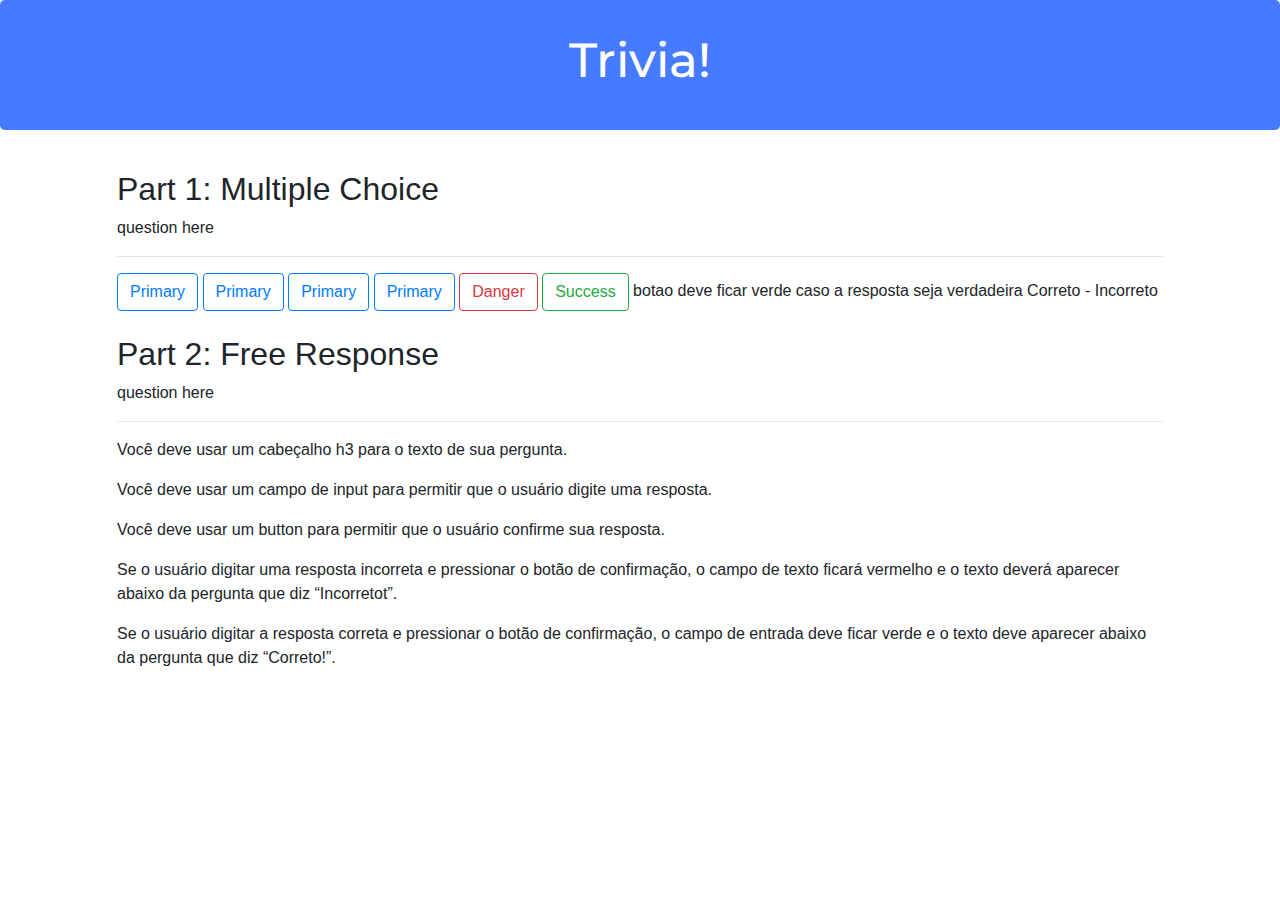
==== pset8/lab/index.html @ ddc889bf "commit" ====
<!DOCTYPE html>

<html lang="en">
    <head>
        <link href="https://fonts.googleapis.com/css2?family=Montserrat:wght@500&display=swap" rel="stylesheet">
        <link rel="stylesheet" href="https://cdn.jsdelivr.net/npm/bootstrap@4.0.0/dist/css/bootstrap.min.css" integrity="sha384-Gn5384xqQ1aoWXA+058RXPxPg6fy4IWvTNh0E263XmFcJlSAwiGgFAW/dAiS6JXm" crossorigin="anonymous">
        <link href="style.css" rel="stylesheet">
        <title>Trivia!</title>

        <script src="./main.js">

            // TODO: Add code to check answers to questions
            

        </script>

    </head>
    <body>
        <div class="class">
            <div class="jumbotron">
                <h1>Trivia!</h1>
            </div>
        </div>
        <div class="container">

            <div class="section">
                <h2>Part 1: Multiple Choice </h2>
                question here
                <hr>              
                <!-- TODO: Add multiple choice question here -->
                <button type="button" class="btn btn-outline-primary">Primary</button>
                <button type="button" class="btn btn-outline-primary">Primary</button>
                <button type="button" class="btn btn-outline-primary">Primary</button>
                <button type="button" class="btn btn-outline-primary">Primary</button>

                <button type="button" class="btn btn-outline-danger">Danger</button>
                <button type="button" class="btn btn-outline-success">Success</button>

                botao deve ficar verde caso a resposta seja verdadeira
                Correto - Incorreto

            </div>

            <div class="section">
                <h2>Part 2: Free Response</h2>
                question here
                <hr>

                <!-- TODO: Add free response question here -->
                <p>
                    Você deve usar um cabeçalho h3 para o texto de sua pergunta.
                </p>
                <p>                    
                    Você deve usar um campo de input para permitir que o usuário digite uma resposta.
                </p>
                <p>                    
                    Você deve usar um button para permitir que o usuário confirme sua resposta.
                </p>
                <p>                    
                    Se o usuário digitar uma resposta incorreta e pressionar o botão de confirmação, o campo de texto ficará vermelho e o texto deverá aparecer abaixo da pergunta que diz “Incorretot”.
                </p>
                <p>
                    Se o usuário digitar a resposta correta e pressionar o botão de confirmação, o campo de entrada deve ficar verde e o texto deve aparecer abaixo da pergunta que diz “Correto!”.
                </p>
            </div>

        </div>
        
    </body>
</html>
---- pset8/lab/style.css ----
body {
    background-color: #fff;
    color: #212529;
    font-size: 1rem;
    font-weight: 400;
    line-height: 1.5;
    margin: 0;
    text-align: left;
}

.container {
    margin-left: auto;
    margin-right: auto;
    padding-left: 15px;
    padding-right: 15px;
}

.jumbotron {
    background-color: #477bff;
    color: #fff;
    margin-bottom: 2rem;
    padding: 2rem 1rem;
    text-align: center;
}

.section {
    padding: 0.5rem 2rem 1rem 2rem;
}

.section:hover {
    background-color: #f5f5f5;
    transition: color 2s ease-in-out, background-color 0.15s ease-in-out;
}

h1 {
    font-family: 'Montserrat', sans-serif;
    font-size: 48px;
}

button, input[type="submit"] {
    background-color: #d9edff;
    border: 1px solid transparent;
    border-radius: 0.25rem;
    font-size: 0.95rem;
    font-weight: 400;
    line-height: 1.5;
    padding: 0.375rem 0.75rem;
    text-align: center;
    transition: color 0.15s ease-in-out, background-color 0.15s ease-in-out, border-color 0.15s ease-in-out, box-shadow 0.15s ease-in-out;
    vertical-align: middle;
}


input[type="text"] {
    line-height: 1.8;
    width: 25%;
}

input[type="text"]:hover {
    background-color: #f5f5f5;
    transition: color 2s ease-in-out, background-color 0.15s ease-in-out;
}
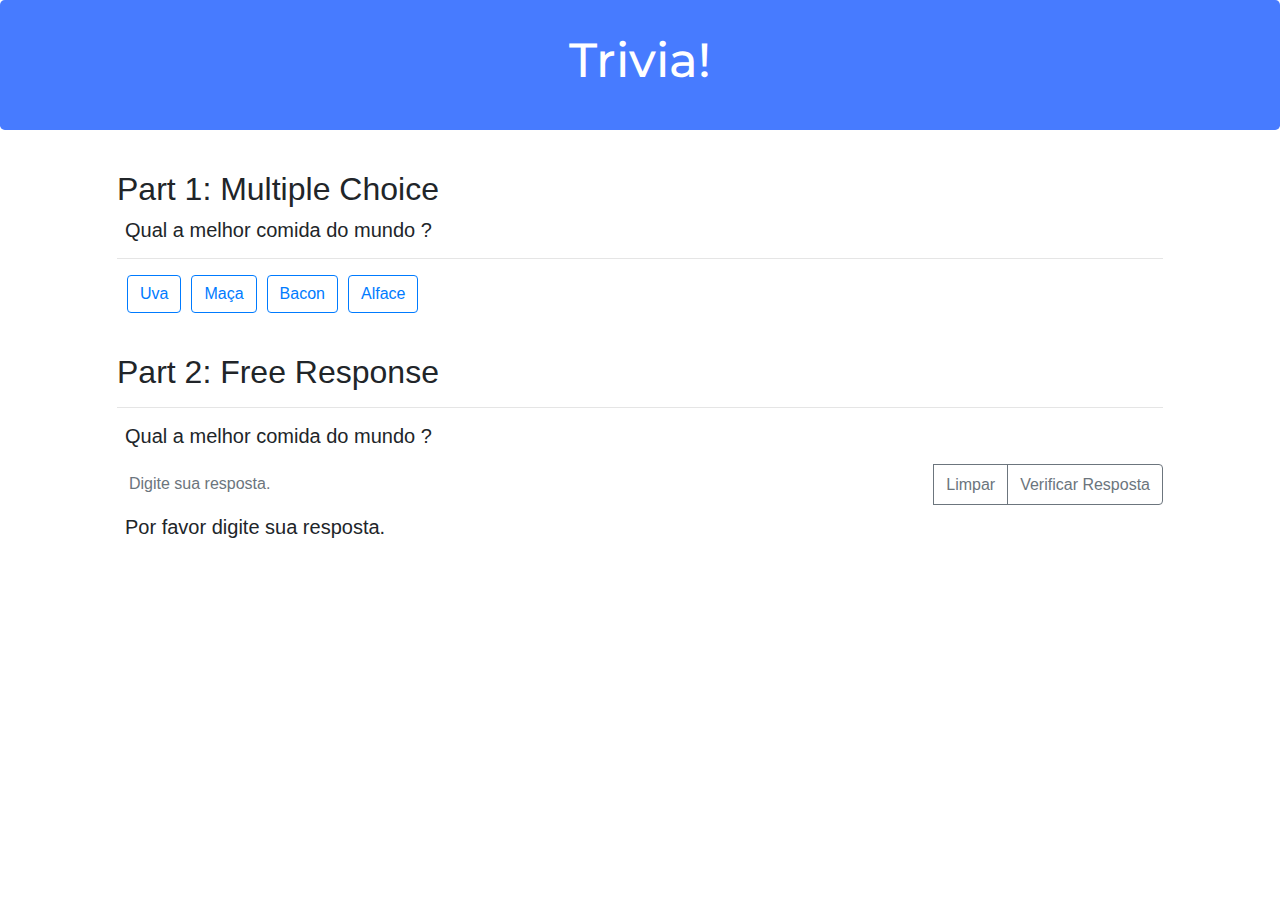
==== commit 162b7979: "commit" ====
--- a/pset8/lab/index.html
+++ b/pset8/lab/index.html
@@ -7,12 +7,7 @@
         <link href="style.css" rel="stylesheet">
         <title>Trivia!</title>
 
-        <script src="./main.js">
-
-            // TODO: Add code to check answers to questions
-            
-
-        </script>
+        <script src="./main.js"></script>
 
     </head>
     <body>
@@ -25,29 +20,37 @@
 
             <div class="section">
                 <h2>Part 1: Multiple Choice </h2>
-                question here
+                <h5><span id="question-one"></span></h5>
                 <hr>              
+
+                
                 <!-- TODO: Add multiple choice question here -->
-                <button type="button" class="btn btn-outline-primary">Primary</button>
-                <button type="button" class="btn btn-outline-primary">Primary</button>
-                <button type="button" class="btn btn-outline-primary">Primary</button>
-                <button type="button" class="btn btn-outline-primary">Primary</button>
+                
+                <span id="button-list"></span> 
 
-                <button type="button" class="btn btn-outline-danger">Danger</button>
-                <button type="button" class="btn btn-outline-success">Success</button>
+                <h5><p id="check-answer-one"></p></h5>
 
-                botao deve ficar verde caso a resposta seja verdadeira
-                Correto - Incorreto
-
+                <!-- botao deve ficar verde caso a resposta seja verdadeira
+                Correto - Incorreto -->
             </div>
-
+            
             <div class="section">
                 <h2>Part 2: Free Response</h2>
-                question here
                 <hr>
+                <h5><span id="question-two"></span></h5>
+                <p></p>
+                <div class="input-group">
+                    <input id="input1" type="text" class="form-control" placeholder="Digite sua resposta." aria-label="Recipient's username" aria-describedby="basic-addon2">
+                    <div class="input-group-append">
+                        <button onclick="freeResponseClearInput()" class="btn btn-outline-secondary" >Limpar</button>
+                        <button onclick="freeResponse()" class="btn btn-outline-secondary" >Verificar Resposta</button>
+                    </div>
+                </div>
+                
+                <h5><p id='check-answer-two'></p></h5>
 
                 <!-- TODO: Add free response question here -->
-                <p>
+                <!-- <p>
                     Você deve usar um cabeçalho h3 para o texto de sua pergunta.
                 </p>
                 <p>                    
@@ -61,10 +64,12 @@
                 </p>
                 <p>
                     Se o usuário digitar a resposta correta e pressionar o botão de confirmação, o campo de entrada deve ficar verde e o texto deve aparecer abaixo da pergunta que diz “Correto!”.
-                </p>
+                </p> -->
+                
+                
             </div>
-
         </div>
         
     </body>
+    
 </html>
--- a/pset8/lab/style.css
+++ b/pset8/lab/style.css
@@ -38,7 +38,7 @@
 }
 
 button, input[type="submit"] {
-    background-color: #d9edff;
+    background-color: #d9edff59;
     border: 1px solid transparent;
     border-radius: 0.25rem;
     font-size: 0.95rem;
@@ -50,6 +50,9 @@
     vertical-align: middle;
 }
 
+.form-control{
+    border: 5px solid #ff0000;
+}
 
 input[type="text"] {
     line-height: 1.8;
@@ -60,3 +63,8 @@
     background-color: #f5f5f5;
     transition: color 2s ease-in-out, background-color 0.15s ease-in-out;
 }
+
+h5{
+    margin-top: 10px;
+    margin-left: 8px;
+}